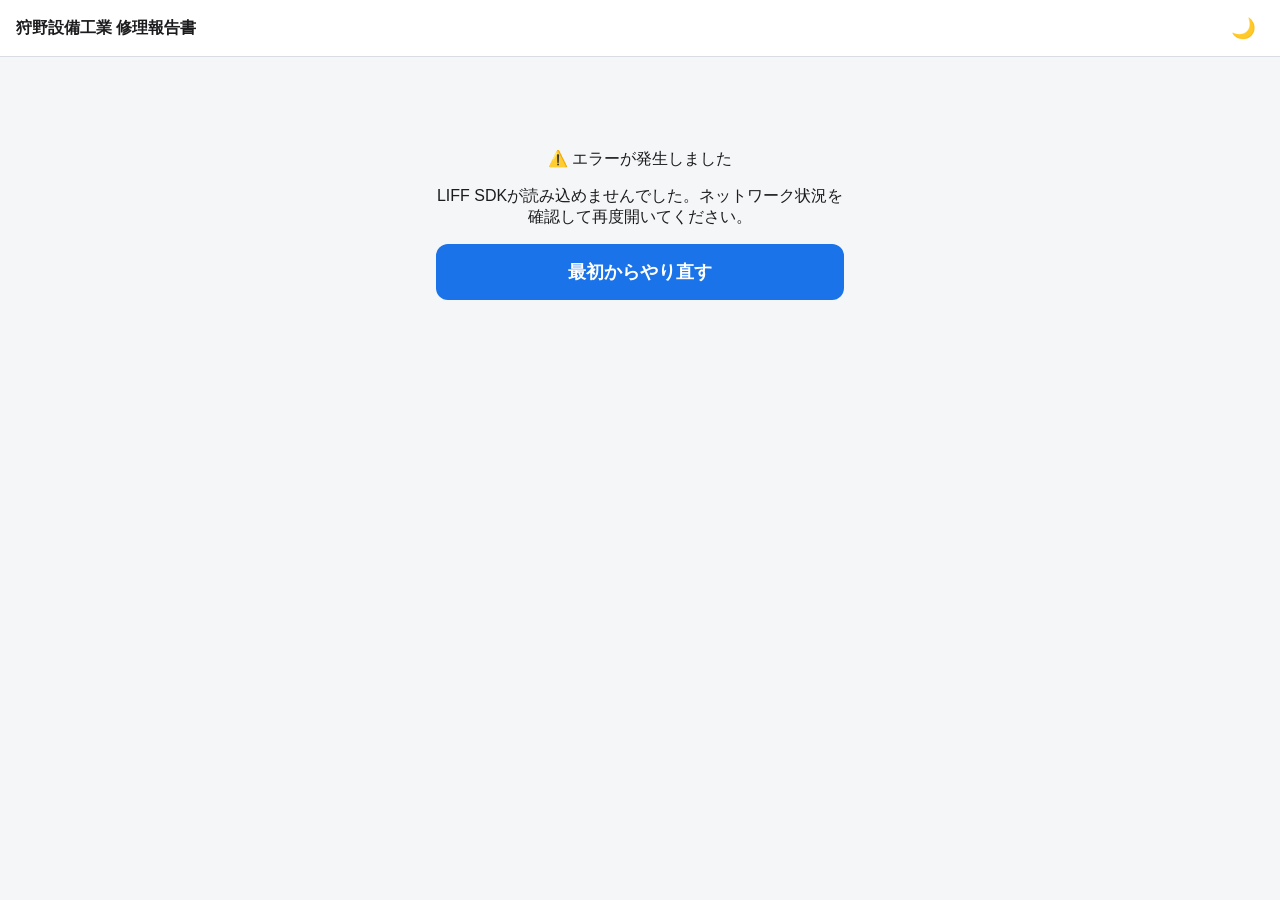
==== index.html @ 66b14add "Add files via upload" ====
<!DOCTYPE html>
<html>
<head>
  <meta charset="utf-8">
  <meta name="viewport" content="width=device-width, initial-scale=1, maximum-scale=1, user-scalable=no">
  <title>修理報告書</title>
  <link rel="stylesheet" href="style.css">
  <script src="https://static.line-scdn.net/liff/edge/2/sdk.js"></script>
</head>
<body>

<div id="overlay" class="overlay hidden">
  <div class="spinner"></div>
  <div id="overlay-text" class="overlay-text">送信中...</div>
</div>

<header class="app-header">
  <span class="app-title">狩野設備工業 修理報告書</span>
  <button id="theme-toggle" class="icon-btn" type="button">🌙</button>
</header>

<main id="app">

  <!-- 起動中 -->
  <section id="screen-loading" class="screen">
    <div class="center-box">
      <div class="spinner"></div>
      <p>読み込み中...</p>
    </div>
  </section>

  <!-- 初回社員登録 -->
  <section id="screen-register" class="screen hidden">
    <h2>初回登録</h2>
    <p>LINEアカウント「<span id="register-display-name"></span>」を社員情報に登録します。</p>
    <label>社員番号<br><input id="register-staff-id" type="text" inputmode="numeric" placeholder="例: 0012"></label>
    <label>氏名<br><input id="register-staff-name" type="text" placeholder="例: 田中太郎"></label>
    <button class="btn btn-primary" id="btn-register-submit" type="button">登録する</button>
  </section>

  <!-- メインメニュー -->
  <section id="screen-home" class="screen hidden">
    <div id="user-info" class="user-info"></div>
    <button class="btn btn-primary btn-large" id="btn-new-report" type="button">➕ 修理報告書を作成</button>
    <button class="btn btn-secondary btn-large" id="btn-search" type="button">🔍 過去の報告書を検索</button>
  </section>

  <!-- 入力①基本情報 -->
  <section id="screen-form-1" class="screen hidden">
    <div class="step-header">
      <button class="btn-link" data-back="screen-home">← 戻る</button>
      <span class="step-dots">●○○○○○ 1/6</span>
    </div>
    <label>受付番号<br><input id="f-receipt-preview" type="text" disabled></label>
    <label>工事日<br><input id="f-work-date" type="date"></label>
    <label>開始時間<br><input id="f-start-time" type="time"></label>
    <label>終了時間<br><input id="f-end-time" type="time"></label>
    <label>お客様名<br><input id="f-customer-name" type="text"></label>
    <label>住所<br>
      <div class="input-with-btn">
        <input id="f-address" type="text">
        <button class="btn-small" id="btn-gps" type="button">📍現在地</button>
      </div>
    </label>
    <label>電話番号<br><input id="f-phone" type="tel" inputmode="tel"></label>
    <div class="readonly-field">担当者: <span id="f-staff-display"></span></div>
    <button class="btn btn-primary" data-next="screen-form-2" data-validate="1" type="button">次へ →</button>
  </section>

  <!-- 入力②設備情報 -->
  <section id="screen-form-2" class="screen hidden">
    <div class="step-header">
      <button class="btn-link" data-back="screen-form-1">← 戻る</button>
      <span class="step-dots">●●○○○○ 2/6</span>
    </div>
    <label>設備名称<br><select id="f-equipment-name"></select></label>
    <label>メーカー<br><select id="f-maker"></select></label>
    <label>型式<br><input id="f-model" type="text"></label>
    <label>製造番号<br><input id="f-serial-no" type="text"></label>
    <button class="btn btn-primary" data-next="screen-form-3" data-validate="2" type="button">次へ →</button>
  </section>

  <!-- 入力③故障・修理内容 -->
  <section id="screen-form-3" class="screen hidden">
    <div class="step-header">
      <button class="btn-link" data-back="screen-form-2">← 戻る</button>
      <span class="step-dots">●●●○○○ 3/6</span>
    </div>
    <label>故障内容
      <div class="input-with-btn">
        <textarea id="f-trouble" rows="3"></textarea>
        <button class="mic-btn" data-target="f-trouble" type="button">🎤</button>
      </div>
    </label>
    <label>原因
      <div class="input-with-btn">
        <textarea id="f-cause" rows="3"></textarea>
        <button class="mic-btn" data-target="f-cause" type="button">🎤</button>
      </div>
    </label>
    <label>修理内容
      <div class="input-with-btn">
        <textarea id="f-repair" rows="3"></textarea>
        <button class="mic-btn" data-target="f-repair" type="button">🎤</button>
      </div>
    </label>
    <button class="btn btn-primary" data-next="screen-form-4" data-validate="3" type="button">次へ →</button>
  </section>

  <!-- 入力④交換部品 -->
  <section id="screen-form-4" class="screen hidden">
    <div class="step-header">
      <button class="btn-link" data-back="screen-form-3">← 戻る</button>
      <span class="step-dots">●●●●○○ 4/6</span>
    </div>
    <div id="parts-list"></div>
    <button class="btn btn-secondary" id="btn-add-part" type="button">＋ 部品を追加</button>
    <div class="parts-total">部品合計金額: <span id="parts-total-amount">0</span> 円</div>
    <button class="btn btn-primary" data-next="screen-form-5" type="button">次へ →</button>
  </section>

  <!-- 入力⑤写真・動画 -->
  <section id="screen-form-5" class="screen hidden">
    <div class="step-header">
      <button class="btn-link" data-back="screen-form-4">← 戻る</button>
      <span class="step-dots">●●●●●○ 5/6</span>
    </div>
    <p>写真(最大10枚) 現在 <span id="photo-count">0</span>/10</p>
    <div id="photo-grid" class="photo-grid"></div>
    <input type="file" id="photo-input" accept="image/*" capture="environment" multiple class="hidden">
    <button class="btn btn-secondary" id="btn-add-photo" type="button">📷 写真を追加</button>

    <p style="margin-top:20px">動画(任意・1本まで、長い動画は送信に失敗しやすいため短く撮影してください)</p>
    <input type="file" id="video-input" accept="video/*" capture="environment" class="hidden">
    <button class="btn btn-secondary" id="btn-add-video" type="button">🎥 動画を撮影/選択</button>
    <div id="video-status"></div>

    <button class="btn btn-primary" data-next="screen-form-6" type="button">次へ →</button>
  </section>

  <!-- 入力⑥サイン・備考 -->
  <section id="screen-form-6" class="screen hidden">
    <div class="step-header">
      <button class="btn-link" data-back="screen-form-5">← 戻る</button>
      <span class="step-dots">●●●●●● 6/6</span>
    </div>
    <label>お客様サイン</label>
    <canvas id="signature-canvas" width="320" height="160"></canvas>
    <button class="btn-small" id="btn-signature-clear" type="button">やり直す</button>

    <label>作業員コメント
      <div class="input-with-btn">
        <textarea id="f-comment" rows="3"></textarea>
        <button class="mic-btn" data-target="f-comment" type="button">🎤</button>
      </div>
    </label>
    <label>次回点検予定<br><input id="f-next-check-date" type="date"></label>
    <label>請求区分<br><select id="f-billing-type"></select></label>

    <button class="btn btn-primary" id="btn-go-confirm" type="button">確認画面へ →</button>
  </section>

  <!-- 確認画面 -->
  <section id="screen-confirm" class="screen hidden">
    <h2>入力内容の確認</h2>
    <div id="confirm-content"></div>
    <button class="btn btn-primary btn-large" id="btn-submit-report" type="button">この内容で送信する</button>
  </section>

  <!-- 送信中 -->
  <section id="screen-sending" class="screen hidden">
    <div class="center-box">
      <div class="spinner"></div>
      <p id="sending-message">送信中です。しばらくお待ちください...</p>
    </div>
  </section>

  <!-- 完了画面 -->
  <section id="screen-done" class="screen hidden">
    <div class="center-box">
      <div class="done-check">✅</div>
      <p>報告書を送信しました</p>
      <p id="done-receipt-no" class="done-receipt-no"></p>
      <a id="done-pdf-link" class="btn btn-secondary" href="#" target="_blank">PDFを見る</a>
      <button class="btn btn-primary" id="btn-close-app" type="button">閉じる</button>
      <button class="btn btn-link" id="btn-back-home" type="button">メインメニューに戻る</button>
    </div>
  </section>

  <!-- 検索画面 -->
  <section id="screen-search" class="screen hidden">
    <div class="step-header">
      <button class="btn-link" data-back="screen-home">← 戻る</button>
    </div>
    <h2>過去の報告書を検索</h2>
    <p class="hint">お客様名・設備名・型式・住所・受付番号のいずれかで検索できます</p>
    <input id="search-keyword" type="text" placeholder="キーワードを入力(空欄で全件)">
    <button class="btn btn-primary" id="btn-search-submit" type="button">検索</button>
    <div id="search-result-list" class="search-result-list"></div>
  </section>

  <!-- 検索結果詳細 -->
  <section id="screen-search-detail" class="screen hidden">
    <div class="step-header">
      <button class="btn-link" data-back="screen-search">← 検索結果に戻る</button>
    </div>
    <div id="search-detail-content"></div>
  </section>

  <!-- エラー -->
  <section id="screen-error" class="screen hidden">
    <div class="center-box">
      <p>⚠️ エラーが発生しました</p>
      <p id="error-message"></p>
      <button class="btn btn-primary" id="btn-error-retry" type="button">最初からやり直す</button>
    </div>
  </section>

</main>

<script src="camera.js"></script>
<script src="signature.js"></script>
<script src="voice.js"></script>
<script src="app.js"></script>
</body>
</html>
---- style.css ----
:root {
    --bg: #f5f6f8;
    --surface: #ffffff;
    --text: #1c1c1e;
    --text-sub: #6b7280;
    --border: #d9dde3;
    --primary: #1a73e8;
    --primary-text: #ffffff;
    --secondary: #eef1f5;
    --secondary-text: #1c1c1e;
    --danger: #d93025;
    --success: #1e8e3e;
  }
  html[data-theme="dark"] {
    --bg: #121212;
    --surface: #1e1e1e;
    --text: #f2f2f2;
    --text-sub: #a0a0a0;
    --border: #3a3a3a;
    --primary: #4d9dff;
    --primary-text: #0b0b0b;
    --secondary: #2a2a2a;
    --secondary-text: #f2f2f2;
    --danger: #ff6b6b;
    --success: #55c073;
  }
  @media (prefers-color-scheme: dark) {
    html:not([data-theme="light"]) {
      --bg: #121212;
      --surface: #1e1e1e;
      --text: #f2f2f2;
      --text-sub: #a0a0a0;
      --border: #3a3a3a;
      --primary: #4d9dff;
      --primary-text: #0b0b0b;
      --secondary: #2a2a2a;
      --secondary-text: #f2f2f2;
      --danger: #ff6b6b;
      --success: #55c073;
    }
  }

  * { box-sizing: border-box; }
  html, body {
    margin: 0; padding: 0;
    background: var(--bg);
    color: var(--text);
    font-family: -apple-system, BlinkMacSystemFont, "Hiragino Sans", "Yu Gothic", sans-serif;
    font-size: 16px;
  }
  .hidden { display: none !important; }

  .app-header {
    display: flex; align-items: center; justify-content: space-between;
    padding: 12px 16px;
    background: var(--surface);
    border-bottom: 1px solid var(--border);
    position: sticky; top: 0; z-index: 10;
  }
  .app-title { font-weight: bold; font-size: 16px; }
  .icon-btn {
    border: none; background: transparent; font-size: 20px; cursor: pointer; padding: 4px 8px;
  }

  main { padding: 16px 16px 40px; max-width: 480px; margin: 0 auto; }

  .screen h2 { margin-top: 0; }
  .hint { color: var(--text-sub); font-size: 14px; }

  label { display: block; margin: 14px 0 4px; font-weight: 600; font-size: 14px; }
  input[type=text], input[type=tel], input[type=date], input[type=time], input[type=number],
  textarea, select {
    width: 100%;
    padding: 12px;
    font-size: 16px;
    border: 1px solid var(--border);
    border-radius: 8px;
    background: var(--surface);
    color: var(--text);
    margin-top: 4px;
  }
  input:disabled { color: var(--text-sub); background: var(--secondary); }
  textarea { resize: vertical; }

  .input-with-btn { display: flex; gap: 8px; align-items: stretch; }
  .input-with-btn input, .input-with-btn textarea { flex: 1; }

  .btn {
    display: block;
    width: 100%;
    min-height: 56px;
    font-size: 18px;
    font-weight: bold;
    border: none;
    border-radius: 12px;
    margin-top: 16px;
    cursor: pointer;
  }
  .btn-primary { background: var(--primary); color: var(--primary-text); }
  .btn-secondary { background: var(--secondary); color: var(--secondary-text); }
  .btn-large { font-size: 20px; }
  .btn-link {
    background: transparent; border: none; color: var(--primary);
    font-size: 15px; cursor: pointer; padding: 8px 0; display: block; text-align: center;
  }
  .btn-small {
    min-height: 44px; padding: 0 14px; border-radius: 8px; border: 1px solid var(--border);
    background: var(--secondary); color: var(--secondary-text); font-size: 15px; cursor: pointer;
  }
  .mic-btn {
    min-width: 48px; border-radius: 8px; border: 1px solid var(--border);
    background: var(--secondary); font-size: 20px; cursor: pointer;
  }
  .mic-btn.recording { background: var(--danger); color: #fff; }

  .step-header {
    display: flex; align-items: center; justify-content: space-between; margin-bottom: 8px;
  }
  .step-dots { font-size: 13px; color: var(--text-sub); letter-spacing: 2px; }

  .user-info {
    text-align: center; color: var(--text-sub); margin-bottom: 24px; font-size: 14px;
  }

  .center-box { text-align: center; padding: 60px 20px; }
  .spinner {
    width: 40px; height: 40px; margin: 0 auto 16px;
    border: 4px solid var(--border); border-top-color: var(--primary);
    border-radius: 50%; animation: spin 0.8s linear infinite;
  }
  @keyframes spin { to { transform: rotate(360deg); } }

  .overlay {
    position: fixed; inset: 0; background: rgba(0,0,0,0.55);
    display: flex; flex-direction: column; align-items: center; justify-content: center;
    z-index: 100; color: #fff;
  }
  .overlay .spinner { border-color: rgba(255,255,255,0.3); border-top-color: #fff; }
  .overlay-text { margin-top: 8px; }

  .photo-grid {
    display: grid; grid-template-columns: repeat(4, 1fr); gap: 8px; margin-top: 8px;
  }
  .photo-thumb {
    position: relative; aspect-ratio: 1/1; border-radius: 8px; overflow: hidden;
    border: 1px solid var(--border); background: var(--secondary);
  }
  .photo-thumb img { width: 100%; height: 100%; object-fit: cover; display: block; }
  .photo-thumb .remove-btn {
    position: absolute; top: 2px; right: 2px; background: rgba(0,0,0,0.6); color: #fff;
    border: none; border-radius: 50%; width: 22px; height: 22px; font-size: 13px; cursor: pointer;
  }

  #signature-canvas {
    width: 100%; max-width: 320px; height: 160px;
    border: 1px solid var(--border); border-radius: 8px; background: #fff; touch-action: none;
    display: block;
  }

  .parts-list-row {
    display: grid; grid-template-columns: 2fr 1fr 1fr auto; gap: 6px; align-items: center; margin-top: 8px;
  }
  .parts-list-row input { margin-top: 0; }
  .parts-total { text-align: right; margin-top: 12px; font-weight: bold; }

  .readonly-field { margin-top: 14px; color: var(--text-sub); font-size: 14px; }

  .confirm-row { padding: 8px 0; border-bottom: 1px solid var(--border); }
  .confirm-row .label { font-size: 12px; color: var(--text-sub); }
  .confirm-row .value { font-size: 15px; white-space: pre-wrap; }

  .done-check { font-size: 48px; }
  .done-receipt-no { font-weight: bold; font-size: 18px; }

  .search-result-list { margin-top: 16px; }
  .search-card {
    background: var(--surface); border: 1px solid var(--border); border-radius: 10px;
    padding: 12px; margin-bottom: 10px; cursor: pointer;
  }
  .search-card .title { font-weight: bold; }
  .search-card .sub { color: var(--text-sub); font-size: 13px; }
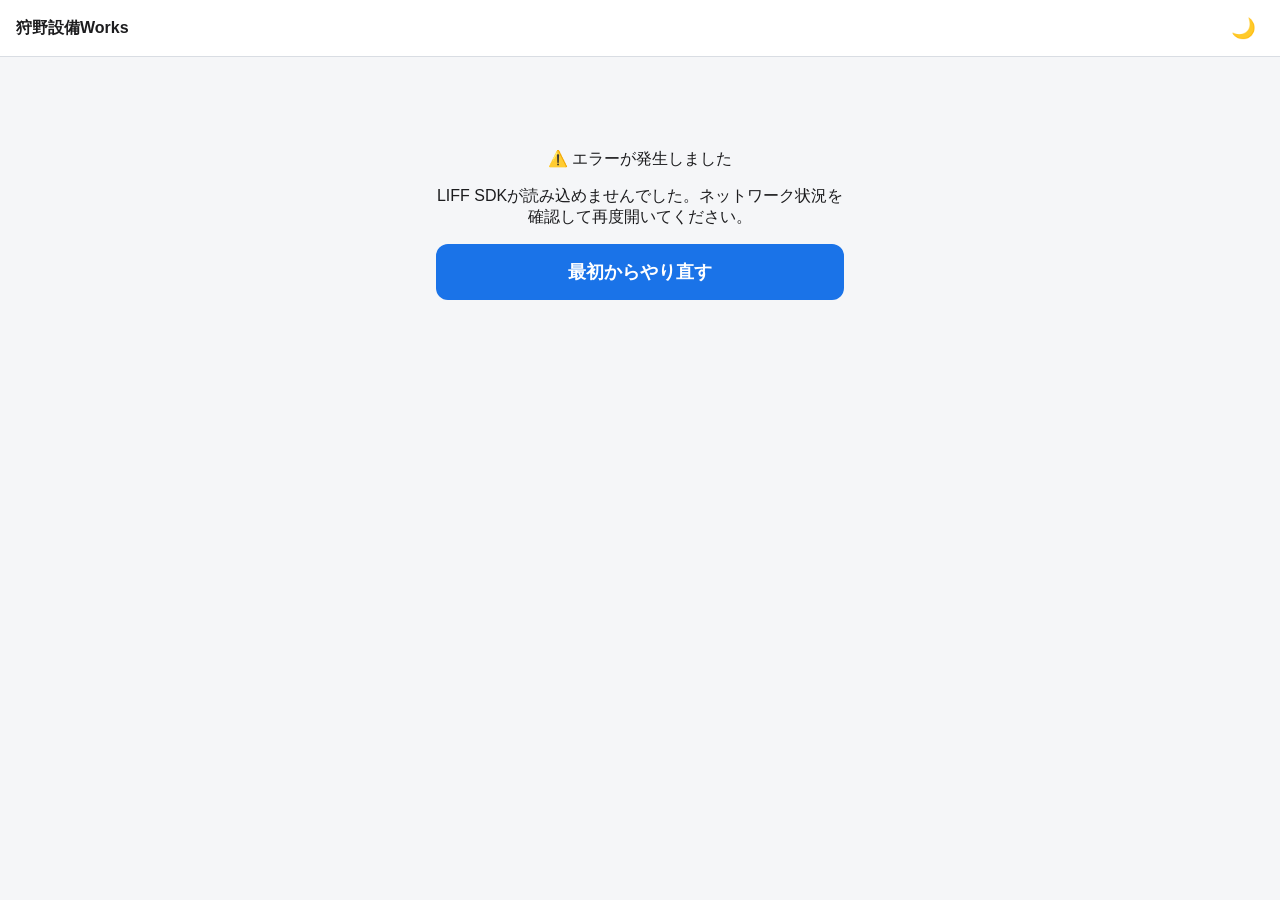
==== commit 10925928: "Update index.html" ====
--- a/index.html
+++ b/index.html
@@ -3,7 +3,7 @@
 <head>
   <meta charset="utf-8">
   <meta name="viewport" content="width=device-width, initial-scale=1, maximum-scale=1, user-scalable=no">
-  <title>修理報告書</title>
+  <title>狩野設備Works</title>
   <link rel="stylesheet" href="style.css">
   <script src="https://static.line-scdn.net/liff/edge/2/sdk.js"></script>
 </head>
@@ -14,8 +14,18 @@
   <div id="overlay-text" class="overlay-text">送信中...</div>
 </div>
 
+<!-- サイン全画面オーバーレイ(screen-form-6の「タップして画面いっぱいでサインする」から開く) -->
+<div id="signature-overlay" class="signature-overlay hidden">
+  <div class="signature-overlay-header">
+    <span>お客様サイン</span>
+    <button class="btn-small" id="btn-signature-clear" type="button">やり直す</button>
+  </div>
+  <canvas id="signature-canvas"></canvas>
+  <button class="btn btn-primary" id="btn-signature-done" type="button">サイン完了</button>
+</div>
+
 <header class="app-header">
-  <span class="app-title">狩野設備工業 修理報告書</span>
+  <span class="app-title">狩野設備Works</span>
   <button id="theme-toggle" class="icon-btn" type="button">🌙</button>
 </header>
 
@@ -35,14 +45,230 @@
     <p>LINEアカウント「<span id="register-display-name"></span>」を社員情報に登録します。</p>
     <label>社員番号<br><input id="register-staff-id" type="text" inputmode="numeric" placeholder="例: 0012"></label>
     <label>氏名<br><input id="register-staff-name" type="text" placeholder="例: 田中太郎"></label>
+    <label>入社日<br><input id="register-hire-date" type="date"></label>
+    <p class="hint">入社日は有給休暇の残日数の自動計算に使用します。</p>
     <button class="btn btn-primary" id="btn-register-submit" type="button">登録する</button>
   </section>
 
-  <!-- メインメニュー -->
+  <!-- ホーム(ダッシュボード) -->
+  <section id="screen-dashboard" class="screen hidden">
+    <div class="dash-greeting" id="dash-date"></div>
+    <div class="dash-name" id="dash-name"></div>
+
+    <div class="clock-card">
+      <div class="clock-time" id="clock-now">--:--</div>
+      <div class="clock-date" id="clock-today"></div>
+      <div><span class="status-badge status-未出勤" id="attendance-status-badge">未出勤</span></div>
+      <div class="clock-times-row">
+        <div>出勤<br><b id="clock-in-time">--:--</b></div>
+        <div>休憩<br><b id="break-minutes-value">0分</b></div>
+        <div>退勤<br><b id="clock-out-time">--:--</b></div>
+      </div>
+      <div class="punch-grid">
+        <button class="punch-btn punch-in" id="btn-clock-in" type="button"><span class="punch-icon">▶</span>出勤</button>
+        <button class="punch-btn punch-out" id="btn-clock-out" type="button"><span class="punch-icon">■</span>退勤</button>
+        <button class="punch-btn punch-break" id="btn-break-toggle" type="button">☕ 休憩開始</button>
+      </div>
+      <div class="gps-forced-note">📍 出勤・退勤時に位置情報を自動で記録します</div>
+    </div>
+
+    <div class="tile-grid">
+      <div class="tile tile-wide">
+        <div class="tile-label">🌤️ 現在の天気</div>
+        <div class="tile-value" id="tile-weather-temp">--℃</div>
+        <div class="tile-sub" id="tile-weather-desc">取得中...</div>
+        <div class="tile-sub" id="tile-weather-wbgt">暑さ指数(簡易推定): --</div>
+      </div>
+
+      <div class="tile tile-wide" id="tile-sites">
+        <div class="tile-label">🏠 本日の現場</div>
+        <div class="tile-value" id="tile-sites-count">0件</div>
+        <div class="site-list" id="tile-sites-list"></div>
+      </div>
+
+      <div class="tile tile-wide" id="tile-schedules">
+        <div class="tile-label">📅 本日の予定</div>
+        <div class="tile-value" id="tile-schedules-count">0件</div>
+        <div class="schedule-list" id="tile-schedules-list"></div>
+      </div>
+
+      <div class="tile" id="tile-reports">
+        <div class="tile-label">🧾 今日の工事件数</div>
+        <div class="tile-value" id="tile-reports-count">0件</div>
+      </div>
+
+      <div class="tile tile-clickable" id="tile-requests">
+        <div class="tile-label">📮 未承認申請</div>
+        <div class="tile-value" id="tile-requests-count">0件</div>
+      </div>
+
+      <div class="tile" id="tile-vehicle">
+        <div class="tile-label">🚗 車両予約状況</div>
+        <div class="tile-value" id="tile-vehicle-count">0/0台</div>
+      </div>
+
+      <div class="tile" id="tile-tool">
+        <div class="tile-label">🧰 工具貸出状況</div>
+        <div class="tile-value" id="tile-tool-count">0/0点</div>
+      </div>
+
+      <div class="tile tile-wide">
+        <div class="tile-label">📢 お知らせ</div>
+        <div class="announce-list" id="tile-announce-list"></div>
+      </div>
+    </div>
+
+    <div class="section-title">修理報告書システム</div>
+    <div class="quick-links">
+      <div class="quick-link" id="quick-new-report"><span class="icon">📝</span>修理報告書作成</div>
+      <div class="quick-link" id="quick-search"><span class="icon">🔍</span>修理履歴を検索</div>
+      <div class="quick-link" id="quick-ai-consult"><span class="icon">🤖</span>AI相談</div>
+      <div class="quick-link" id="quick-pdf-search"><span class="icon">📄</span>PDF検索</div>
+      <div class="quick-link" id="quick-attendance-history"><span class="icon">🕒</span>勤怠履歴</div>
+      <div class="quick-link" id="quick-requests"><span class="icon">📮</span>申請・承認</div>
+      <div class="quick-link tile-wide hidden" id="quick-announce-admin"><span class="icon">⚙️</span>お知らせ管理(管理者)</div>
+    </div>
+
+    <div class="section-title">工事日報</div>
+    <div class="quick-links">
+      <div class="quick-link tile-wide" id="quick-daily-report"><span class="icon">📋</span>工事日報を作成・確認</div>
+    </div>
+
+    <div class="section-title">その他のシステム(準備中)</div>
+    <div class="quick-links">
+      <div class="quick-link disabled"><span class="icon">🏗️</span>工事管理<span class="soon-badge">準備中</span></div>
+      <div class="quick-link disabled"><span class="icon">👥</span>顧客管理<span class="soon-badge">準備中</span></div>
+      <div class="quick-link disabled"><span class="icon">📦</span>在庫管理<span class="soon-badge">準備中</span></div>
+      <div class="quick-link disabled"><span class="icon">🖼️</span>写真・動画管理<span class="soon-badge">準備中</span></div>
+      <div class="quick-link disabled"><span class="icon">📚</span>メーカー資料検索<span class="soon-badge">準備中</span></div>
+      <div class="quick-link disabled"><span class="icon">🧑‍💼</span>社員管理<span class="soon-badge">準備中</span></div>
+      <div class="quick-link disabled"><span class="icon">⚙️</span>設定<span class="soon-badge">準備中</span></div>
+    </div>
+
+    <p id="voice-hint" class="hint hidden">
+      🎤 このLINEアプリ内では音声入力が使えません。
+      <a href="#" id="open-in-browser-link">ブラウザで開く</a>と音声入力が使えるようになります
+      (もう一度ログインが必要です)。
+    </p>
+  </section>
+
+  <!-- AI修理相談 -->
+  <section id="screen-ai-consult" class="screen hidden">
+    <div class="step-header">
+      <button class="btn-link" data-back="screen-dashboard">← ホームに戻る</button>
+    </div>
+    <h2>AI修理相談</h2>
+    <p class="hint">過去の修理履歴データを踏まえてAIが原因・対処法を提案します(過去データに無い部品名・原因は創作しません)。</p>
+    <label>相談内容<br><textarea id="ai-consult-keyword" rows="2" placeholder="例: エコキュートからお湯が出ない"></textarea></label>
+    <button class="btn btn-primary" id="btn-ai-consult-submit" type="button">相談する</button>
+    <div id="ai-consult-result" class="ai-result"></div>
+  </section>
+
+  <!-- PDF内検索 -->
+  <section id="screen-pdf-search" class="screen hidden">
+    <div class="step-header">
+      <button class="btn-link" data-back="screen-dashboard">← ホームに戻る</button>
+    </div>
+    <h2>PDF内検索</h2>
+    <p class="hint">帳票PDFの本文からキーワードを全文検索します(自社生成PDFのみが対象)。</p>
+    <input id="pdf-search-keyword" type="text" placeholder="キーワードを入力">
+    <button class="btn btn-primary" id="btn-pdf-search-submit" type="button">検索</button>
+    <div id="pdf-search-result-list" class="search-result-list"></div>
+  </section>
+
+  <!-- 工事日報(修理報告書とは別機能。1日1件、現場ごとの行を最大10件まで) -->
+  <section id="screen-daily-report" class="screen hidden">
+    <div class="step-header">
+      <button class="btn-link" data-back="screen-dashboard">← ホームに戻る</button>
+    </div>
+    <h2>工事日報</h2>
+    <label>日付<br><input id="dr-date" type="date"></label>
+
+    <div id="dr-site-list"></div>
+    <button class="btn btn-secondary" id="btn-dr-add-site" type="button">＋ 現場を追加</button>
+    <p class="hint" id="dr-site-count-hint">0/10件</p>
+    <button class="btn btn-primary" id="btn-dr-save" type="button">保存する</button>
+
+    <div class="section-title">今月の履歴</div>
+    <div id="dr-history-list"></div>
+  </section>
+
+  <!-- 工事日報メインメニュー(旧ホーム画面。ダッシュボードの「工事日報を作成」等から遷移) -->
   <section id="screen-home" class="screen hidden">
+    <div class="step-header">
+      <button class="btn-link" data-back="screen-dashboard">← ホームに戻る</button>
+    </div>
     <div id="user-info" class="user-info"></div>
     <button class="btn btn-primary btn-large" id="btn-new-report" type="button">➕ 修理報告書を作成</button>
     <button class="btn btn-secondary btn-large" id="btn-search" type="button">🔍 過去の報告書を検索</button>
+  </section>
+
+  <!-- 勤怠履歴(月次) -->
+  <section id="screen-attendance-history" class="screen hidden">
+    <div class="step-header">
+      <button class="btn-link" data-back="screen-dashboard">← ホームに戻る</button>
+    </div>
+    <h2>勤怠履歴</h2>
+    <div class="month-nav">
+      <button class="btn-small" id="btn-history-prev">← 前月</button>
+      <b id="history-month-label"></b>
+      <button class="btn-small" id="btn-history-next">翌月 →</button>
+    </div>
+    <div class="history-row header"><div>日付</div><div>出勤</div><div>退勤</div><div>残業</div></div>
+    <div id="history-rows"></div>
+    <div class="history-totals">
+      実働合計: <b id="history-total-work">0h00m</b>　残業合計: <b id="history-total-overtime">0h00m</b>
+    </div>
+    <button class="btn btn-secondary" id="btn-history-csv" type="button">📄 CSVをダウンロード</button>
+    <button class="btn btn-secondary" id="btn-history-pdf" type="button">🖨️ PDFを作成</button>
+  </section>
+
+  <!-- 申請・承認 -->
+  <section id="screen-requests" class="screen hidden">
+    <div class="step-header">
+      <button class="btn-link" data-back="screen-dashboard">← ホームに戻る</button>
+    </div>
+    <h2>申請・承認</h2>
+
+    <div class="tile" id="leave-balance-card">
+      <div class="tile-label">🌴 有給残日数</div>
+      <div class="tile-value" id="leave-balance-value">--</div>
+      <div class="tile-sub" id="leave-balance-sub"></div>
+      <div class="tile-sub" id="leave-balance-hire-date-note"></div>
+    </div>
+
+    <details style="margin-top:10px;">
+      <summary style="cursor:pointer;color:var(--text-sub);font-size:13px;">入社日を設定・修正する</summary>
+      <label>入社日<br><input id="hire-date-input" type="date"></label>
+      <button class="btn btn-secondary" id="btn-hire-date-save" type="button">保存する</button>
+    </details>
+
+    <div class="section-title">申請する</div>
+    <label>種別<br>
+      <select id="req-type">
+        <option>有給</option><option>半休</option><option>時間休</option><option>特別休暇</option><option>その他</option>
+      </select>
+    </label>
+    <label id="req-hours-row" class="hidden">時間数(時間休のみ)<br><input id="req-hours" type="number" min="0.5" step="0.5" placeholder="例: 2"></label>
+    <label>対象日<br><input id="req-target-date" type="date"></label>
+    <label>内容<br><textarea id="req-content" rows="2" placeholder="例: 私用のため"></textarea></label>
+    <button class="btn btn-primary" id="btn-req-submit" type="button">申請する</button>
+
+    <div class="section-title">申請一覧</div>
+    <div id="req-list"></div>
+  </section>
+
+  <!-- お知らせ管理(管理者のみ) -->
+  <section id="screen-announce-admin" class="screen hidden">
+    <div class="step-header">
+      <button class="btn-link" data-back="screen-dashboard">← ホームに戻る</button>
+    </div>
+    <h2>お知らせ管理</h2>
+    <label>タイトル<br><input id="ann-title" type="text"></label>
+    <label>本文<br><textarea id="ann-body" rows="3"></textarea></label>
+    <label>掲載開始日<br><input id="ann-start" type="date"></label>
+    <label>掲載終了日(空欄で無期限)<br><input id="ann-end" type="date"></label>
+    <button class="btn btn-primary" id="btn-ann-submit" type="button">登録する</button>
   </section>
 
   <!-- 入力①基本情報 -->
@@ -55,14 +281,14 @@
     <label>工事日<br><input id="f-work-date" type="date"></label>
     <label>開始時間<br><input id="f-start-time" type="time"></label>
     <label>終了時間<br><input id="f-end-time" type="time"></label>
-    <label>お客様名<br><input id="f-customer-name" type="text"></label>
+    <label>お客様名<br><input id="f-customer-name" type="text" placeholder="例: 山田太郎"></label>
     <label>住所<br>
       <div class="input-with-btn">
-        <input id="f-address" type="text">
+        <input id="f-address" type="text" placeholder="例: 大阪府大阪市中央区1-1-1">
         <button class="btn-small" id="btn-gps" type="button">📍現在地</button>
       </div>
     </label>
-    <label>電話番号<br><input id="f-phone" type="tel" inputmode="tel"></label>
+    <label>電話番号<br><input id="f-phone" type="tel" inputmode="tel" placeholder="例: 06-1234-5678"></label>
     <div class="readonly-field">担当者: <span id="f-staff-display"></span></div>
     <button class="btn btn-primary" data-next="screen-form-2" data-validate="1" type="button">次へ →</button>
   </section>
@@ -75,8 +301,8 @@
     </div>
     <label>設備名称<br><select id="f-equipment-name"></select></label>
     <label>メーカー<br><select id="f-maker"></select></label>
-    <label>型式<br><input id="f-model" type="text"></label>
-    <label>製造番号<br><input id="f-serial-no" type="text"></label>
+    <label>型式<br><input id="f-model" type="text" placeholder="例: RUF-A2005SAW"></label>
+    <label>製造番号<br><input id="f-serial-no" type="text" placeholder="例: 12345678"></label>
     <button class="btn btn-primary" data-next="screen-form-3" data-validate="2" type="button">次へ →</button>
   </section>
 
@@ -88,19 +314,19 @@
     </div>
     <label>故障内容
       <div class="input-with-btn">
-        <textarea id="f-trouble" rows="3"></textarea>
+        <textarea id="f-trouble" rows="3" placeholder="例: お湯が出ない"></textarea>
         <button class="mic-btn" data-target="f-trouble" type="button">🎤</button>
       </div>
     </label>
     <label>原因
       <div class="input-with-btn">
-        <textarea id="f-cause" rows="3"></textarea>
+        <textarea id="f-cause" rows="3" placeholder="例: 点火不良"></textarea>
         <button class="mic-btn" data-target="f-cause" type="button">🎤</button>
       </div>
     </label>
     <label>修理内容
       <div class="input-with-btn">
-        <textarea id="f-repair" rows="3"></textarea>
+        <textarea id="f-repair" rows="3" placeholder="例: 基盤交換"></textarea>
         <button class="mic-btn" data-target="f-repair" type="button">🎤</button>
       </div>
     </label>
@@ -127,11 +353,11 @@
     </div>
     <p>写真(最大10枚) 現在 <span id="photo-count">0</span>/10</p>
     <div id="photo-grid" class="photo-grid"></div>
-    <input type="file" id="photo-input" accept="image/*" capture="environment" multiple class="hidden">
-    <button class="btn btn-secondary" id="btn-add-photo" type="button">📷 写真を追加</button>
+    <input type="file" id="photo-input" accept="image/*" multiple class="hidden">
+    <button class="btn btn-secondary" id="btn-add-photo" type="button">📷 写真を追加(カメラ/カメラロール)</button>
 
     <p style="margin-top:20px">動画(任意・1本まで、長い動画は送信に失敗しやすいため短く撮影してください)</p>
-    <input type="file" id="video-input" accept="video/*" capture="environment" class="hidden">
+    <input type="file" id="video-input" accept="video/*" class="hidden">
     <button class="btn btn-secondary" id="btn-add-video" type="button">🎥 動画を撮影/選択</button>
     <div id="video-status"></div>
 
@@ -145,12 +371,12 @@
       <span class="step-dots">●●●●●● 6/6</span>
     </div>
     <label>お客様サイン</label>
-    <canvas id="signature-canvas" width="320" height="160"></canvas>
-    <button class="btn-small" id="btn-signature-clear" type="button">やり直す</button>
+    <div id="signature-status" class="signature-status">未サイン</div>
+    <button class="btn btn-secondary" id="btn-signature-open" type="button">✍️ タップして画面いっぱいでサインする</button>
 
     <label>作業員コメント
       <div class="input-with-btn">
-        <textarea id="f-comment" rows="3"></textarea>
+        <textarea id="f-comment" rows="3" placeholder="例: 次回訪問時に再確認予定"></textarea>
         <button class="mic-btn" data-target="f-comment" type="button">🎤</button>
       </div>
     </label>
@@ -195,6 +421,10 @@
     <h2>過去の報告書を検索</h2>
     <p class="hint">お客様名・設備名・型式・住所・受付番号のいずれかで検索できます</p>
     <input id="search-keyword" type="text" placeholder="キーワードを入力(空欄で全件)">
+    <div class="search-filter-row">
+      <select id="search-filter-equipment"><option value="">設備名称(絞り込みなし)</option></select>
+      <select id="search-filter-maker"><option value="">メーカー(絞り込みなし)</option></select>
+    </div>
     <button class="btn btn-primary" id="btn-search-submit" type="button">検索</button>
     <div id="search-result-list" class="search-result-list"></div>
   </section>
@@ -221,6 +451,8 @@
 <script src="camera.js"></script>
 <script src="signature.js"></script>
 <script src="voice.js"></script>
+<script src="home.js"></script>
+<script src="attendance.js"></script>
 <script src="app.js"></script>
 </body>
 </html>
--- a/style.css
+++ b/style.css
@@ -47,6 +47,10 @@
     color: var(--text);
     font-family: -apple-system, BlinkMacSystemFont, "Hiragino Sans", "Yu Gothic", sans-serif;
     font-size: 16px;
+    /* LINEアプリ内ブラウザは、ページ上端での引っ張り(オーバースクロール)を検知すると
+       ブラウザ自体を丸いバブルに最小化するジェスチャーを発動する。overscroll-behaviorで
+       引っ張り動作自体を無効化し、その発動条件を断つ。 */
+    overscroll-behavior-y: none;
   }
   .hidden { display: none !important; }
 
@@ -151,11 +155,32 @@
     border: none; border-radius: 50%; width: 22px; height: 22px; font-size: 13px; cursor: pointer;
   }
 
+  .signature-status {
+    margin-top: 8px; padding: 10px 12px; border-radius: 8px; background: var(--secondary);
+    color: var(--text-sub); font-size: 14px;
+  }
+  .signature-status.signed { color: var(--success); font-weight: bold; }
+
+  /* サイン全画面オーバーレイ: スマホ画面いっぱいを使い、指を大きく動かしてサインできるようにする */
+  .signature-overlay {
+    position: fixed; inset: 0; z-index: 200;
+    background: var(--bg);
+    display: flex; flex-direction: column;
+    overscroll-behavior: none;
+    touch-action: none;
+  }
+  .signature-overlay-header {
+    display: flex; align-items: center; justify-content: space-between;
+    padding: 14px 16px; font-weight: bold; background: var(--surface); border-bottom: 1px solid var(--border);
+  }
   #signature-canvas {
-    width: 100%; max-width: 320px; height: 160px;
-    border: 1px solid var(--border); border-radius: 8px; background: #fff; touch-action: none;
-    display: block;
-  }
+    flex: 1; width: 100%; touch-action: none;
+    background: #fff; display: block;
+  }
+  #btn-signature-done { margin: 12px 16px calc(12px + env(safe-area-inset-bottom)); }
+
+  .search-filter-row { display: flex; gap: 8px; margin-top: 8px; }
+  .search-filter-row select { margin-top: 0; }
 
   .parts-list-row {
     display: grid; grid-template-columns: 2fr 1fr 1fr auto; gap: 6px; align-items: center; margin-top: 8px;
@@ -179,3 +204,124 @@
   }
   .search-card .title { font-weight: bold; }
   .search-card .sub { color: var(--text-sub); font-size: 13px; }
+
+  /* ===== ダッシュボード(ホーム画面) ===== */
+  .dash-greeting { color: var(--text-sub); font-size: 14px; margin-bottom: 4px; }
+  .dash-name { font-weight: bold; font-size: 18px; margin-bottom: 16px; }
+
+  .clock-card {
+    background: var(--surface); border: 1px solid var(--border); border-radius: 16px;
+    padding: 20px; text-align: center; margin-bottom: 16px;
+  }
+  .clock-time { font-size: 40px; font-weight: 700; letter-spacing: 1px; font-variant-numeric: tabular-nums; }
+  .clock-date { color: var(--text-sub); font-size: 13px; margin-top: 2px; }
+  .status-badge {
+    display: inline-block; margin-top: 10px; padding: 6px 16px; border-radius: 999px;
+    font-weight: bold; font-size: 14px;
+  }
+  .status-badge.status-未出勤 { background: var(--secondary); color: var(--text-sub); }
+  .status-badge.status-出勤中 { background: rgba(30,142,62,0.15); color: var(--success); }
+  .status-badge.status-休憩中 { background: rgba(230,159,0,0.18); color: #b8860b; }
+  .status-badge.status-退勤済 { background: rgba(107,114,128,0.18); color: var(--text-sub); }
+
+  .clock-times-row {
+    display: flex; justify-content: center; gap: 24px; margin-top: 12px; font-size: 13px; color: var(--text-sub);
+  }
+  .clock-times-row b { color: var(--text); font-size: 15px; display: block; }
+
+  .punch-grid { display: grid; grid-template-columns: 1fr 1fr; gap: 10px; margin-top: 16px; }
+  .punch-btn {
+    min-height: 64px; border: none; border-radius: 14px; font-size: 17px; font-weight: bold; cursor: pointer;
+    color: #fff; display: flex; flex-direction: column; align-items: center; justify-content: center; gap: 2px;
+  }
+  .punch-btn:disabled { opacity: 0.35; cursor: not-allowed; }
+  .punch-btn.punch-in { background: var(--success); }
+  .punch-btn.punch-out { background: var(--danger); }
+  .punch-btn.punch-break { background: #e69f00; grid-column: span 2; }
+  .punch-btn .punch-icon { font-size: 22px; }
+
+  .gps-toggle-row {
+    display: flex; align-items: center; justify-content: space-between; margin-top: 14px;
+    font-size: 13px; color: var(--text-sub);
+  }
+  .switch { position: relative; display: inline-block; width: 44px; height: 24px; flex-shrink: 0; }
+  .switch input { opacity: 0; width: 0; height: 0; }
+  .switch-track {
+    position: absolute; inset: 0; background: var(--border); border-radius: 999px; cursor: pointer; transition: 0.15s;
+  }
+  .switch-track::before {
+    content: ""; position: absolute; width: 18px; height: 18px; left: 3px; top: 3px;
+    background: #fff; border-radius: 50%; transition: 0.15s;
+  }
+  .switch input:checked + .switch-track { background: var(--primary); }
+  .switch input:checked + .switch-track::before { transform: translateX(20px); }
+
+  .tile-grid {
+    display: grid; grid-template-columns: 1fr 1fr; gap: 10px; margin-top: 4px;
+  }
+  .tile {
+    background: var(--surface); border: 1px solid var(--border); border-radius: 14px;
+    padding: 14px; cursor: default;
+  }
+  .tile.tile-wide { grid-column: span 2; }
+  .tile.tile-clickable { cursor: pointer; }
+  .tile-label { font-size: 12px; color: var(--text-sub); display: flex; align-items: center; gap: 4px; }
+  .tile-value { font-size: 22px; font-weight: bold; margin-top: 4px; }
+  .tile-sub { font-size: 12px; color: var(--text-sub); margin-top: 2px; }
+  .tile-badge {
+    display: inline-block; margin-top: 6px; padding: 2px 8px; border-radius: 999px;
+    background: var(--primary); color: var(--primary-text); font-size: 11px; font-weight: bold;
+  }
+  .tile-badge.zero { background: var(--secondary); color: var(--text-sub); }
+
+  .site-list, .announce-list, .schedule-list { margin-top: 6px; }
+  .site-row, .announce-row, .schedule-row {
+    padding: 8px 0; border-bottom: 1px solid var(--border); font-size: 13px;
+  }
+  .site-row:last-child, .announce-row:last-child, .schedule-row:last-child { border-bottom: none; }
+  .site-row .name, .announce-row .title, .schedule-row .name { font-weight: bold; }
+  .site-row .sub, .schedule-row .sub { color: var(--text-sub); font-size: 12px; }
+  .announce-row .body { color: var(--text-sub); font-size: 12px; margin-top: 2px; white-space: pre-wrap; }
+  .empty-note { color: var(--text-sub); font-size: 13px; padding: 6px 0; }
+
+  .quick-links { display: grid; grid-template-columns: 1fr 1fr; gap: 10px; margin: 16px 0; }
+  .quick-link {
+    position: relative;
+    background: var(--surface); border: 1px solid var(--border); border-radius: 12px;
+    padding: 14px; text-align: center; font-weight: bold; cursor: pointer;
+  }
+  .quick-link .icon { font-size: 22px; display: block; margin-bottom: 4px; }
+  .quick-link.disabled { opacity: 0.5; cursor: default; }
+  .soon-badge {
+    position: absolute; top: 6px; right: 6px; font-size: 10px; font-weight: bold;
+    background: var(--secondary); color: var(--text-sub); padding: 1px 6px; border-radius: 999px;
+  }
+
+  .ai-result {
+    margin-top: 16px; padding: 14px; border-radius: 10px; background: var(--surface);
+    border: 1px solid var(--border); white-space: pre-wrap; font-size: 14px; line-height: 1.6; min-height: 40px;
+  }
+
+  .section-title { font-weight: bold; font-size: 15px; margin: 20px 0 8px; }
+
+  .month-nav { display: flex; align-items: center; justify-content: space-between; margin: 8px 0 12px; }
+  .month-nav b { font-size: 16px; }
+  .history-row {
+    display: grid; grid-template-columns: 64px 1fr 1fr 50px; gap: 6px; align-items: center;
+    padding: 8px 0; border-bottom: 1px solid var(--border); font-size: 13px;
+  }
+  .history-row.header { color: var(--text-sub); font-size: 11px; font-weight: bold; }
+  .history-totals { text-align: right; margin-top: 10px; font-size: 14px; }
+  .history-totals b { font-size: 16px; }
+
+  .req-card {
+    background: var(--surface); border: 1px solid var(--border); border-radius: 10px;
+    padding: 12px; margin-bottom: 10px;
+  }
+  .req-card .top { display: flex; justify-content: space-between; align-items: center; }
+  .req-status { font-size: 12px; padding: 2px 10px; border-radius: 999px; font-weight: bold; }
+  .req-status.st-申請中 { background: rgba(230,159,0,0.18); color: #b8860b; }
+  .req-status.st-承認 { background: rgba(30,142,62,0.15); color: var(--success); }
+  .req-status.st-却下 { background: rgba(217,48,37,0.15); color: var(--danger); }
+  .req-actions { display: flex; gap: 8px; margin-top: 8px; }
+  .req-actions .btn-small { flex: 1; }
